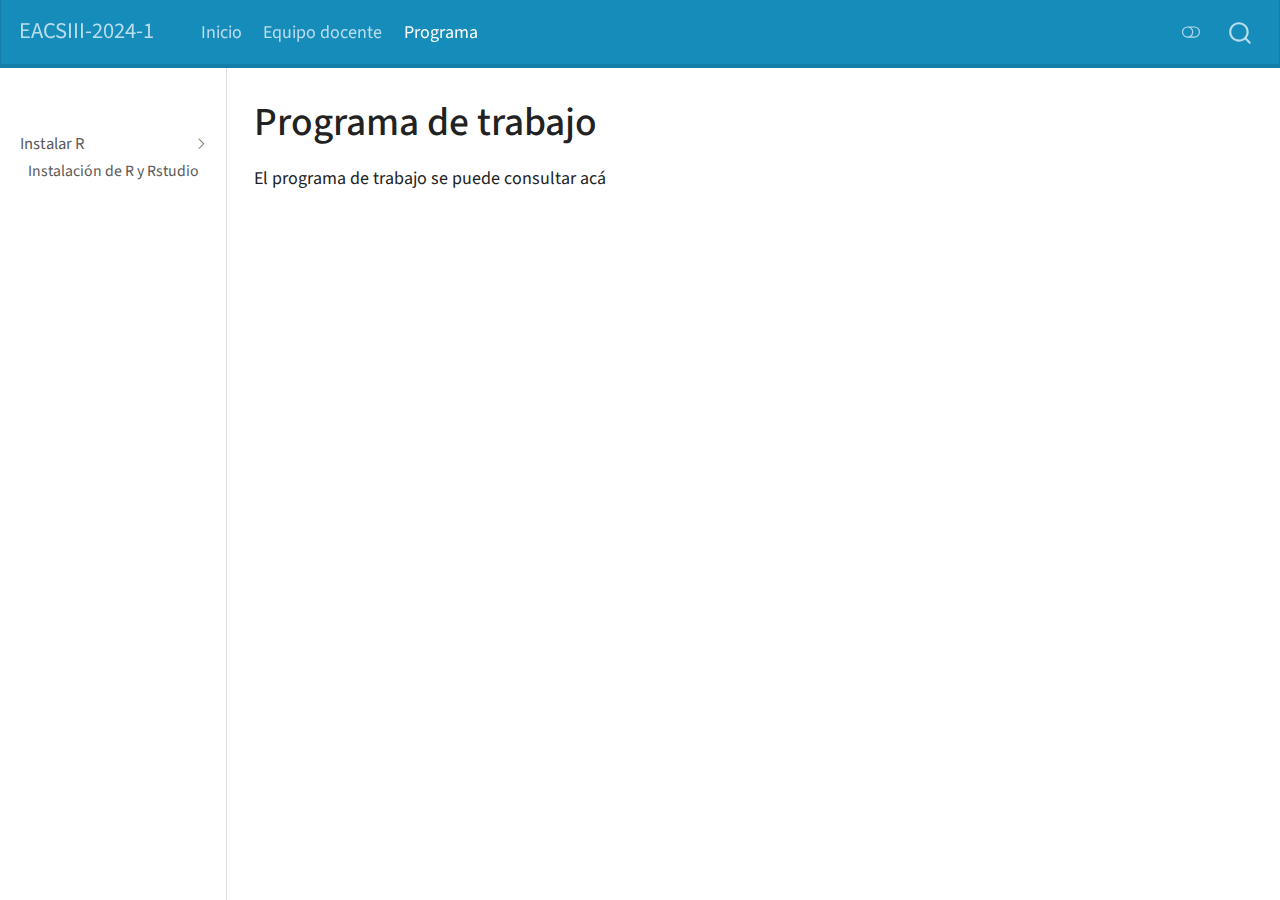
==== docs/about.html @ 9d199de4 "Initial commit" ====
<!DOCTYPE html>
<html xmlns="http://www.w3.org/1999/xhtml" lang="en" xml:lang="en"><head>

<meta charset="utf-8">
<meta name="generator" content="quarto-1.2.269">

<meta name="viewport" content="width=device-width, initial-scale=1.0, user-scalable=yes">


<title>EACSIII-2024-1 - Programa de trabajo</title>
<style>
code{white-space: pre-wrap;}
span.smallcaps{font-variant: small-caps;}
div.columns{display: flex; gap: min(4vw, 1.5em);}
div.column{flex: auto; overflow-x: auto;}
div.hanging-indent{margin-left: 1.5em; text-indent: -1.5em;}
ul.task-list{list-style: none;}
ul.task-list li input[type="checkbox"] {
  width: 0.8em;
  margin: 0 0.8em 0.2em -1.6em;
  vertical-align: middle;
}
</style>


<script src="site_libs/quarto-nav/quarto-nav.js"></script>
<script src="site_libs/quarto-nav/headroom.min.js"></script>
<script src="site_libs/clipboard/clipboard.min.js"></script>
<script src="site_libs/quarto-search/autocomplete.umd.js"></script>
<script src="site_libs/quarto-search/fuse.min.js"></script>
<script src="site_libs/quarto-search/quarto-search.js"></script>
<meta name="quarto:offset" content="./">
<script src="site_libs/quarto-html/quarto.js"></script>
<script src="site_libs/quarto-html/popper.min.js"></script>
<script src="site_libs/quarto-html/tippy.umd.min.js"></script>
<script src="site_libs/quarto-html/anchor.min.js"></script>
<link href="site_libs/quarto-html/tippy.css" rel="stylesheet">
<link href="site_libs/quarto-html/quarto-syntax-highlighting.css" rel="stylesheet" class="quarto-color-scheme" id="quarto-text-highlighting-styles">
<link href="site_libs/quarto-html/quarto-syntax-highlighting-dark.css" rel="prefetch" class="quarto-color-scheme quarto-color-alternate" id="quarto-text-highlighting-styles">
<script src="site_libs/bootstrap/bootstrap.min.js"></script>
<link href="site_libs/bootstrap/bootstrap-icons.css" rel="stylesheet">
<link href="site_libs/bootstrap/bootstrap.min.css" rel="stylesheet" class="quarto-color-scheme" id="quarto-bootstrap" data-mode="light">
<link href="site_libs/bootstrap/bootstrap-dark.min.css" rel="prefetch" class="quarto-color-scheme quarto-color-alternate" id="quarto-bootstrap" data-mode="dark">
<script id="quarto-search-options" type="application/json">{
  "location": "navbar",
  "copy-button": false,
  "collapse-after": 3,
  "panel-placement": "end",
  "type": "overlay",
  "limit": 20,
  "language": {
    "search-no-results-text": "No results",
    "search-matching-documents-text": "matching documents",
    "search-copy-link-title": "Copy link to search",
    "search-hide-matches-text": "Hide additional matches",
    "search-more-match-text": "more match in this document",
    "search-more-matches-text": "more matches in this document",
    "search-clear-button-title": "Clear",
    "search-detached-cancel-button-title": "Cancel",
    "search-submit-button-title": "Submit"
  }
}</script>


<link rel="stylesheet" href="styles.css">
</head>

<body class="nav-sidebar docked nav-fixed">

<div id="quarto-search-results"></div>
  <header id="quarto-header" class="headroom fixed-top">
    <nav class="navbar navbar-expand-lg navbar-dark ">
      <div class="navbar-container container-fluid">
      <div class="navbar-brand-container">
    <a class="navbar-brand" href="./index.html">
    <span class="navbar-title">EACSIII-2024-1</span>
    </a>
  </div>
          <button class="navbar-toggler" type="button" data-bs-toggle="collapse" data-bs-target="#navbarCollapse" aria-controls="navbarCollapse" aria-expanded="false" aria-label="Toggle navigation" onclick="if (window.quartoToggleHeadroom) { window.quartoToggleHeadroom(); }">
  <span class="navbar-toggler-icon"></span>
</button>
          <div class="collapse navbar-collapse" id="navbarCollapse">
            <ul class="navbar-nav navbar-nav-scroll me-auto">
  <li class="nav-item">
    <a class="nav-link" href="./index.html">
 <span class="menu-text">Inicio</span></a>
  </li>  
  <li class="nav-item">
    <a class="nav-link" href="./equipo.html">
 <span class="menu-text">Equipo docente</span></a>
  </li>  
  <li class="nav-item">
    <a class="nav-link active" href="./about.html" aria-current="page">
 <span class="menu-text">Programa</span></a>
  </li>  
</ul>
              <div class="quarto-toggle-container">
                  <a href="" class="quarto-color-scheme-toggle nav-link" onclick="window.quartoToggleColorScheme(); return false;" title="Toggle dark mode"><i class="bi"></i></a>
              </div>
              <div id="quarto-search" class="" title="Search"></div>
          </div> <!-- /navcollapse -->
      </div> <!-- /container-fluid -->
    </nav>
  <nav class="quarto-secondary-nav" data-bs-toggle="collapse" data-bs-target="#quarto-sidebar" aria-controls="quarto-sidebar" aria-expanded="false" aria-label="Toggle sidebar navigation" onclick="if (window.quartoToggleHeadroom) { window.quartoToggleHeadroom(); }">
    <div class="container-fluid d-flex justify-content-between">
      <h1 class="quarto-secondary-nav-title">Programa de trabajo</h1>
      <button type="button" class="quarto-btn-toggle btn" aria-label="Show secondary navigation">
        <i class="bi bi-chevron-right"></i>
      </button>
    </div>
  </nav>
</header>
<!-- content -->
<div id="quarto-content" class="quarto-container page-columns page-rows-contents page-layout-article page-navbar">
<!-- sidebar -->
  <nav id="quarto-sidebar" class="sidebar collapse sidebar-navigation docked overflow-auto">
      <div class="mt-2 flex-shrink-0 align-items-center">
        <div class="sidebar-search">
        <div id="quarto-search" class="" title="Search"></div>
        </div>
      </div>
    <div class="sidebar-menu-container"> 
    <ul class="list-unstyled mt-1">
        <li class="sidebar-item sidebar-item-section">
      <div class="sidebar-item-container"> 
            <a class="sidebar-item-text sidebar-link text-start" data-bs-toggle="collapse" data-bs-target="#quarto-sidebar-section-1" aria-expanded="true">Instalar R</a>
          <a class="sidebar-item-toggle text-start" data-bs-toggle="collapse" data-bs-target="#quarto-sidebar-section-1" aria-expanded="true">
            <i class="bi bi-chevron-right ms-2"></i>
          </a> 
      </div>
      <ul id="quarto-sidebar-section-1" class="collapse list-unstyled sidebar-section depth1 show">  
          <li class="sidebar-item">
  <div class="sidebar-item-container"> 
  <a href="./instala.html" class="sidebar-item-text sidebar-link">Instalación de R y Rstudio</a>
  </div>
</li>
      </ul>
  </li>
    </ul>
    </div>
</nav>
<!-- margin-sidebar -->
    <div id="quarto-margin-sidebar" class="sidebar margin-sidebar">
        
    </div>
<!-- main -->
<main class="content" id="quarto-document-content">

<header id="title-block-header" class="quarto-title-block default">
<div class="quarto-title">
<h1 class="title d-none d-lg-block">Programa de trabajo</h1>
</div>



<div class="quarto-title-meta">

    
  
    
  </div>
  

</header>

<p>El programa de trabajo se puede consultar acá</p>
<iframe src="./EACSIII_AE.pdf" title="Plan de Trabajo" width="960" height="500">
</iframe>



</main> <!-- /main -->
<script id="quarto-html-after-body" type="application/javascript">
window.document.addEventListener("DOMContentLoaded", function (event) {
  const toggleBodyColorMode = (bsSheetEl) => {
    const mode = bsSheetEl.getAttribute("data-mode");
    const bodyEl = window.document.querySelector("body");
    if (mode === "dark") {
      bodyEl.classList.add("quarto-dark");
      bodyEl.classList.remove("quarto-light");
    } else {
      bodyEl.classList.add("quarto-light");
      bodyEl.classList.remove("quarto-dark");
    }
  }
  const toggleBodyColorPrimary = () => {
    const bsSheetEl = window.document.querySelector("link#quarto-bootstrap");
    if (bsSheetEl) {
      toggleBodyColorMode(bsSheetEl);
    }
  }
  toggleBodyColorPrimary();  
  const disableStylesheet = (stylesheets) => {
    for (let i=0; i < stylesheets.length; i++) {
      const stylesheet = stylesheets[i];
      stylesheet.rel = 'prefetch';
    }
  }
  const enableStylesheet = (stylesheets) => {
    for (let i=0; i < stylesheets.length; i++) {
      const stylesheet = stylesheets[i];
      stylesheet.rel = 'stylesheet';
    }
  }
  const manageTransitions = (selector, allowTransitions) => {
    const els = window.document.querySelectorAll(selector);
    for (let i=0; i < els.length; i++) {
      const el = els[i];
      if (allowTransitions) {
        el.classList.remove('notransition');
      } else {
        el.classList.add('notransition');
      }
    }
  }
  const toggleColorMode = (alternate) => {
    // Switch the stylesheets
    const alternateStylesheets = window.document.querySelectorAll('link.quarto-color-scheme.quarto-color-alternate');
    manageTransitions('#quarto-margin-sidebar .nav-link', false);
    if (alternate) {
      enableStylesheet(alternateStylesheets);
      for (const sheetNode of alternateStylesheets) {
        if (sheetNode.id === "quarto-bootstrap") {
          toggleBodyColorMode(sheetNode);
        }
      }
    } else {
      disableStylesheet(alternateStylesheets);
      toggleBodyColorPrimary();
    }
    manageTransitions('#quarto-margin-sidebar .nav-link', true);
    // Switch the toggles
    const toggles = window.document.querySelectorAll('.quarto-color-scheme-toggle');
    for (let i=0; i < toggles.length; i++) {
      const toggle = toggles[i];
      if (toggle) {
        if (alternate) {
          toggle.classList.add("alternate");     
        } else {
          toggle.classList.remove("alternate");
        }
      }
    }
    // Hack to workaround the fact that safari doesn't
    // properly recolor the scrollbar when toggling (#1455)
    if (navigator.userAgent.indexOf('Safari') > 0 && navigator.userAgent.indexOf('Chrome') == -1) {
      manageTransitions("body", false);
      window.scrollTo(0, 1);
      setTimeout(() => {
        window.scrollTo(0, 0);
        manageTransitions("body", true);
      }, 40);  
    }
  }
  const isFileUrl = () => { 
    return window.location.protocol === 'file:';
  }
  const hasAlternateSentinel = () => {  
    let styleSentinel = getColorSchemeSentinel();
    if (styleSentinel !== null) {
      return styleSentinel === "alternate";
    } else {
      return false;
    }
  }
  const setStyleSentinel = (alternate) => {
    const value = alternate ? "alternate" : "default";
    if (!isFileUrl()) {
      window.localStorage.setItem("quarto-color-scheme", value);
    } else {
      localAlternateSentinel = value;
    }
  }
  const getColorSchemeSentinel = () => {
    if (!isFileUrl()) {
      const storageValue = window.localStorage.getItem("quarto-color-scheme");
      return storageValue != null ? storageValue : localAlternateSentinel;
    } else {
      return localAlternateSentinel;
    }
  }
  let localAlternateSentinel = 'default';
  // Dark / light mode switch
  window.quartoToggleColorScheme = () => {
    // Read the current dark / light value 
    let toAlternate = !hasAlternateSentinel();
    toggleColorMode(toAlternate);
    setStyleSentinel(toAlternate);
  };
  // Ensure there is a toggle, if there isn't float one in the top right
  if (window.document.querySelector('.quarto-color-scheme-toggle') === null) {
    const a = window.document.createElement('a');
    a.classList.add('top-right');
    a.classList.add('quarto-color-scheme-toggle');
    a.href = "";
    a.onclick = function() { try { window.quartoToggleColorScheme(); } catch {} return false; };
    const i = window.document.createElement("i");
    i.classList.add('bi');
    a.appendChild(i);
    window.document.body.appendChild(a);
  }
  // Switch to dark mode if need be
  if (hasAlternateSentinel()) {
    toggleColorMode(true);
  } else {
    toggleColorMode(false);
  }
  const icon = "";
  const anchorJS = new window.AnchorJS();
  anchorJS.options = {
    placement: 'right',
    icon: icon
  };
  anchorJS.add('.anchored');
  const clipboard = new window.ClipboardJS('.code-copy-button', {
    target: function(trigger) {
      return trigger.previousElementSibling;
    }
  });
  clipboard.on('success', function(e) {
    // button target
    const button = e.trigger;
    // don't keep focus
    button.blur();
    // flash "checked"
    button.classList.add('code-copy-button-checked');
    var currentTitle = button.getAttribute("title");
    button.setAttribute("title", "Copied!");
    let tooltip;
    if (window.bootstrap) {
      button.setAttribute("data-bs-toggle", "tooltip");
      button.setAttribute("data-bs-placement", "left");
      button.setAttribute("data-bs-title", "Copied!");
      tooltip = new bootstrap.Tooltip(button, 
        { trigger: "manual", 
          customClass: "code-copy-button-tooltip",
          offset: [0, -8]});
      tooltip.show();    
    }
    setTimeout(function() {
      if (tooltip) {
        tooltip.hide();
        button.removeAttribute("data-bs-title");
        button.removeAttribute("data-bs-toggle");
        button.removeAttribute("data-bs-placement");
      }
      button.setAttribute("title", currentTitle);
      button.classList.remove('code-copy-button-checked');
    }, 1000);
    // clear code selection
    e.clearSelection();
  });
  function tippyHover(el, contentFn) {
    const config = {
      allowHTML: true,
      content: contentFn,
      maxWidth: 500,
      delay: 100,
      arrow: false,
      appendTo: function(el) {
          return el.parentElement;
      },
      interactive: true,
      interactiveBorder: 10,
      theme: 'quarto',
      placement: 'bottom-start'
    };
    window.tippy(el, config); 
  }
  const noterefs = window.document.querySelectorAll('a[role="doc-noteref"]');
  for (var i=0; i<noterefs.length; i++) {
    const ref = noterefs[i];
    tippyHover(ref, function() {
      // use id or data attribute instead here
      let href = ref.getAttribute('data-footnote-href') || ref.getAttribute('href');
      try { href = new URL(href).hash; } catch {}
      const id = href.replace(/^#\/?/, "");
      const note = window.document.getElementById(id);
      return note.innerHTML;
    });
  }
  const findCites = (el) => {
    const parentEl = el.parentElement;
    if (parentEl) {
      const cites = parentEl.dataset.cites;
      if (cites) {
        return {
          el,
          cites: cites.split(' ')
        };
      } else {
        return findCites(el.parentElement)
      }
    } else {
      return undefined;
    }
  };
  var bibliorefs = window.document.querySelectorAll('a[role="doc-biblioref"]');
  for (var i=0; i<bibliorefs.length; i++) {
    const ref = bibliorefs[i];
    const citeInfo = findCites(ref);
    if (citeInfo) {
      tippyHover(citeInfo.el, function() {
        var popup = window.document.createElement('div');
        citeInfo.cites.forEach(function(cite) {
          var citeDiv = window.document.createElement('div');
          citeDiv.classList.add('hanging-indent');
          citeDiv.classList.add('csl-entry');
          var biblioDiv = window.document.getElementById('ref-' + cite);
          if (biblioDiv) {
            citeDiv.innerHTML = biblioDiv.innerHTML;
          }
          popup.appendChild(citeDiv);
        });
        return popup.innerHTML;
      });
    }
  }
});
</script>
</div> <!-- /content -->



</body></html>
---- docs/site_libs/quarto-html/tippy.css ----
.tippy-box[data-animation=fade][data-state=hidden]{opacity:0}[data-tippy-root]{max-width:calc(100vw - 10px)}.tippy-box{position:relative;background-color:#333;color:#fff;border-radius:4px;font-size:14px;line-height:1.4;white-space:normal;outline:0;transition-property:transform,visibility,opacity}.tippy-box[data-placement^=top]>.tippy-arrow{bottom:0}.tippy-box[data-placement^=top]>.tippy-arrow:before{bottom:-7px;left:0;border-width:8px 8px 0;border-top-color:initial;transform-origin:center top}.tippy-box[data-placement^=bottom]>.tippy-arrow{top:0}.tippy-box[data-placement^=bottom]>.tippy-arrow:before{top:-7px;left:0;border-width:0 8px 8px;border-bottom-color:initial;transform-origin:center bottom}.tippy-box[data-placement^=left]>.tippy-arrow{right:0}.tippy-box[data-placement^=left]>.tippy-arrow:before{border-width:8px 0 8px 8px;border-left-color:initial;right:-7px;transform-origin:center left}.tippy-box[data-placement^=right]>.tippy-arrow{left:0}.tippy-box[data-placement^=right]>.tippy-arrow:before{left:-7px;border-width:8px 8px 8px 0;border-right-color:initial;transform-origin:center right}.tippy-box[data-inertia][data-state=visible]{transition-timing-function:cubic-bezier(.54,1.5,.38,1.11)}.tippy-arrow{width:16px;height:16px;color:#333}.tippy-arrow:before{content:"";position:absolute;border-color:transparent;border-style:solid}.tippy-content{position:relative;padding:5px 9px;z-index:1}
---- docs/site_libs/quarto-html/quarto-syntax-highlighting.css ----
/* quarto syntax highlight colors */
:root {
  --quarto-hl-ot-color: #003B4F;
  --quarto-hl-at-color: #657422;
  --quarto-hl-ss-color: #20794D;
  --quarto-hl-an-color: #5E5E5E;
  --quarto-hl-fu-color: #4758AB;
  --quarto-hl-st-color: #20794D;
  --quarto-hl-cf-color: #003B4F;
  --quarto-hl-op-color: #5E5E5E;
  --quarto-hl-er-color: #AD0000;
  --quarto-hl-bn-color: #AD0000;
  --quarto-hl-al-color: #AD0000;
  --quarto-hl-va-color: #111111;
  --quarto-hl-bu-color: inherit;
  --quarto-hl-ex-color: inherit;
  --quarto-hl-pp-color: #AD0000;
  --quarto-hl-in-color: #5E5E5E;
  --quarto-hl-vs-color: #20794D;
  --quarto-hl-wa-color: #5E5E5E;
  --quarto-hl-do-color: #5E5E5E;
  --quarto-hl-im-color: #00769E;
  --quarto-hl-ch-color: #20794D;
  --quarto-hl-dt-color: #AD0000;
  --quarto-hl-fl-color: #AD0000;
  --quarto-hl-co-color: #5E5E5E;
  --quarto-hl-cv-color: #5E5E5E;
  --quarto-hl-cn-color: #8f5902;
  --quarto-hl-sc-color: #5E5E5E;
  --quarto-hl-dv-color: #AD0000;
  --quarto-hl-kw-color: #003B4F;
}

/* other quarto variables */
:root {
  --quarto-font-monospace: SFMono-Regular, Menlo, Monaco, Consolas, "Liberation Mono", "Courier New", monospace;
}

pre > code.sourceCode > span {
  color: #003B4F;
}

code span {
  color: #003B4F;
}

code.sourceCode > span {
  color: #003B4F;
}

div.sourceCode,
div.sourceCode pre.sourceCode {
  color: #003B4F;
}

code span.ot {
  color: #003B4F;
}

code span.at {
  color: #657422;
}

code span.ss {
  color: #20794D;
}

code span.an {
  color: #5E5E5E;
}

code span.fu {
  color: #4758AB;
}

code span.st {
  color: #20794D;
}

code span.cf {
  color: #003B4F;
}

code span.op {
  color: #5E5E5E;
}

code span.er {
  color: #AD0000;
}

code span.bn {
  color: #AD0000;
}

code span.al {
  color: #AD0000;
}

code span.va {
  color: #111111;
}

code span.pp {
  color: #AD0000;
}

code span.in {
  color: #5E5E5E;
}

code span.vs {
  color: #20794D;
}

code span.wa {
  color: #5E5E5E;
  font-style: italic;
}

code span.do {
  color: #5E5E5E;
  font-style: italic;
}

code span.im {
  color: #00769E;
}

code span.ch {
  color: #20794D;
}

code span.dt {
  color: #AD0000;
}

code span.fl {
  color: #AD0000;
}

code span.co {
  color: #5E5E5E;
}

code span.cv {
  color: #5E5E5E;
  font-style: italic;
}

code span.cn {
  color: #8f5902;
}

code span.sc {
  color: #5E5E5E;
}

code span.dv {
  color: #AD0000;
}

code span.kw {
  color: #003B4F;
}

.prevent-inlining {
  content: "</";
}

/*# sourceMappingURL=debc5d5d77c3f9108843748ff7464032.css.map */
---- docs/site_libs/quarto-html/quarto-syntax-highlighting-dark.css ----
/* quarto syntax highlight colors */
:root {
  --quarto-hl-al-color: #f07178;
  --quarto-hl-an-color: #d4d0ab;
  --quarto-hl-at-color: #00e0e0;
  --quarto-hl-bn-color: #d4d0ab;
  --quarto-hl-bu-color: #abe338;
  --quarto-hl-ch-color: #abe338;
  --quarto-hl-co-color: #f8f8f2;
  --quarto-hl-cv-color: #ffd700;
  --quarto-hl-cn-color: #ffd700;
  --quarto-hl-cf-color: #ffa07a;
  --quarto-hl-dt-color: #ffa07a;
  --quarto-hl-dv-color: #d4d0ab;
  --quarto-hl-do-color: #f8f8f2;
  --quarto-hl-er-color: #f07178;
  --quarto-hl-ex-color: #00e0e0;
  --quarto-hl-fl-color: #d4d0ab;
  --quarto-hl-fu-color: #ffa07a;
  --quarto-hl-im-color: #abe338;
  --quarto-hl-in-color: #d4d0ab;
  --quarto-hl-kw-color: #ffa07a;
  --quarto-hl-op-color: #ffa07a;
  --quarto-hl-ot-color: #00e0e0;
  --quarto-hl-pp-color: #dcc6e0;
  --quarto-hl-re-color: #00e0e0;
  --quarto-hl-sc-color: #abe338;
  --quarto-hl-ss-color: #abe338;
  --quarto-hl-st-color: #abe338;
  --quarto-hl-va-color: #00e0e0;
  --quarto-hl-vs-color: #abe338;
  --quarto-hl-wa-color: #dcc6e0;
}

/* other quarto variables */
:root {
  --quarto-font-monospace: SFMono-Regular, Menlo, Monaco, Consolas, "Liberation Mono", "Courier New", monospace;
}

code span.al {
  font-weight: bold;
  color: #f07178;
}

code span.an {
  color: #d4d0ab;
}

code span.at {
  color: #00e0e0;
}

code span.bn {
  color: #d4d0ab;
}

code span.bu {
  color: #abe338;
}

code span.ch {
  color: #abe338;
}

code span.co {
  font-style: italic;
  color: #f8f8f2;
}

code span.cv {
  color: #ffd700;
}

code span.cn {
  color: #ffd700;
}

code span.cf {
  font-weight: bold;
  color: #ffa07a;
}

code span.dt {
  color: #ffa07a;
}

code span.dv {
  color: #d4d0ab;
}

code span.do {
  color: #f8f8f2;
}

code span.er {
  color: #f07178;
  text-decoration: underline;
}

code span.ex {
  font-weight: bold;
  color: #00e0e0;
}

code span.fl {
  color: #d4d0ab;
}

code span.fu {
  color: #ffa07a;
}

code span.im {
  color: #abe338;
}

code span.in {
  color: #d4d0ab;
}

code span.kw {
  font-weight: bold;
  color: #ffa07a;
}

pre > code.sourceCode > span {
  color: #f8f8f2;
}

code span {
  color: #f8f8f2;
}

code.sourceCode > span {
  color: #f8f8f2;
}

div.sourceCode,
div.sourceCode pre.sourceCode {
  color: #f8f8f2;
}

code span.op {
  color: #ffa07a;
}

code span.ot {
  color: #00e0e0;
}

code span.pp {
  color: #dcc6e0;
}

code span.re {
  color: #00e0e0;
}

code span.sc {
  color: #abe338;
}

code span.ss {
  color: #abe338;
}

code span.st {
  color: #abe338;
}

code span.va {
  color: #00e0e0;
}

code span.vs {
  color: #abe338;
}

code span.wa {
  color: #dcc6e0;
}

.prevent-inlining {
  content: "</";
}

/*# sourceMappingURL=935a306eefa94366c21e1a970dddb765.css.map */
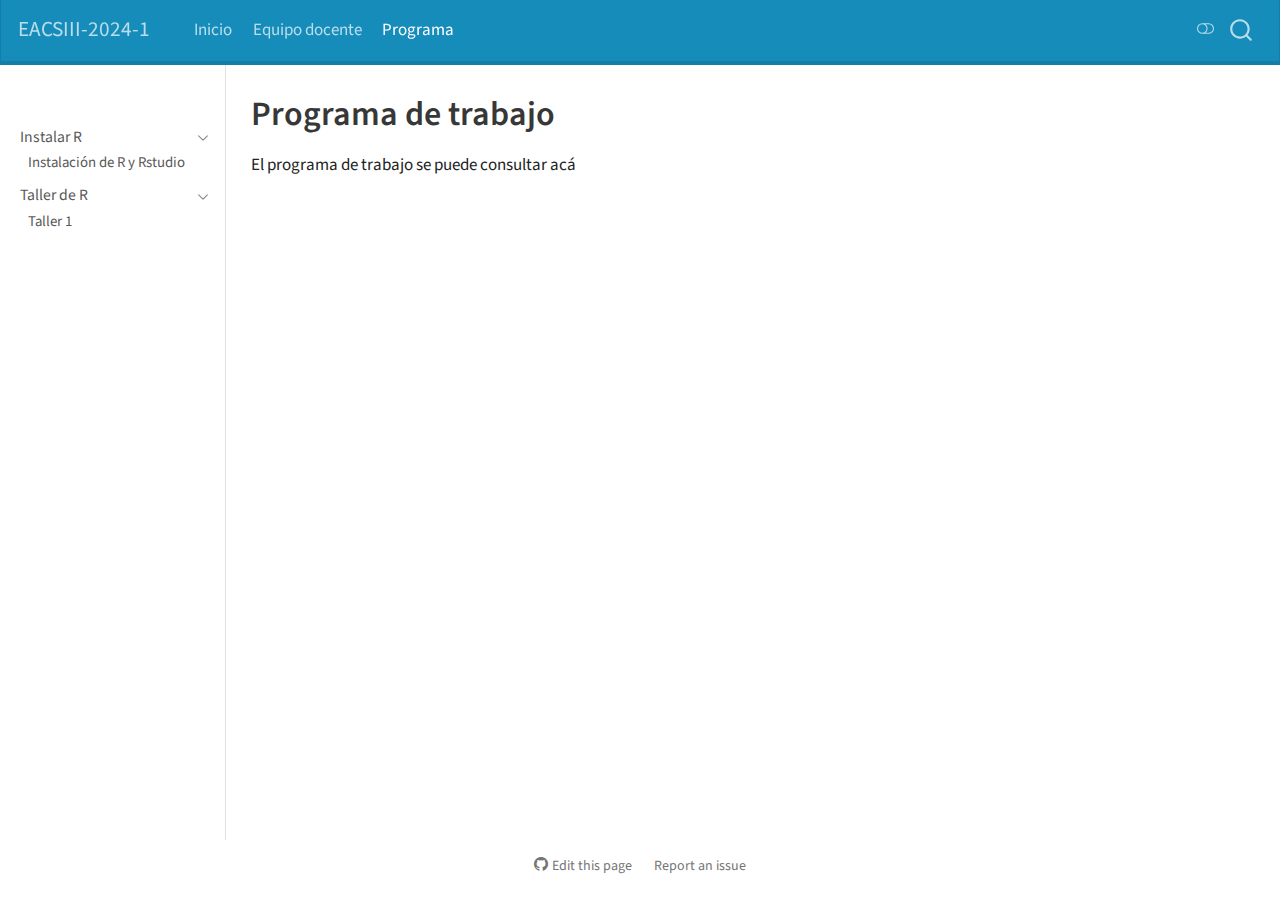
==== commit 1806b3e7: "p1" ====
--- a/docs/about.html
+++ b/docs/about.html
@@ -2,7 +2,7 @@
 <html xmlns="http://www.w3.org/1999/xhtml" lang="en" xml:lang="en"><head>
 
 <meta charset="utf-8">
-<meta name="generator" content="quarto-1.2.269">
+<meta name="generator" content="quarto-1.3.361">
 
 <meta name="viewport" content="width=device-width, initial-scale=1.0, user-scalable=yes">
 
@@ -17,7 +17,7 @@
 ul.task-list{list-style: none;}
 ul.task-list li input[type="checkbox"] {
   width: 0.8em;
-  margin: 0 0.8em 0.2em -1.6em;
+  margin: 0 0.8em 0.2em -1em; /* quarto-specific, see https://github.com/quarto-dev/quarto-cli/issues/4556 */ 
   vertical-align: middle;
 }
 </style>
@@ -57,7 +57,8 @@
     "search-more-matches-text": "more matches in this document",
     "search-clear-button-title": "Clear",
     "search-detached-cancel-button-title": "Cancel",
-    "search-submit-button-title": "Submit"
+    "search-submit-button-title": "Submit",
+    "search-label": "Search"
   }
 }</script>
 
@@ -76,36 +77,41 @@
     <span class="navbar-title">EACSIII-2024-1</span>
     </a>
   </div>
+            <div id="quarto-search" class="" title="Search"></div>
           <button class="navbar-toggler" type="button" data-bs-toggle="collapse" data-bs-target="#navbarCollapse" aria-controls="navbarCollapse" aria-expanded="false" aria-label="Toggle navigation" onclick="if (window.quartoToggleHeadroom) { window.quartoToggleHeadroom(); }">
   <span class="navbar-toggler-icon"></span>
 </button>
           <div class="collapse navbar-collapse" id="navbarCollapse">
             <ul class="navbar-nav navbar-nav-scroll me-auto">
   <li class="nav-item">
-    <a class="nav-link" href="./index.html">
+    <a class="nav-link" href="./index.html" rel="" target="">
  <span class="menu-text">Inicio</span></a>
   </li>  
   <li class="nav-item">
-    <a class="nav-link" href="./equipo.html">
+    <a class="nav-link" href="./equipo.html" rel="" target="">
  <span class="menu-text">Equipo docente</span></a>
   </li>  
   <li class="nav-item">
-    <a class="nav-link active" href="./about.html" aria-current="page">
+    <a class="nav-link active" href="./about.html" rel="" target="" aria-current="page">
  <span class="menu-text">Programa</span></a>
   </li>  
 </ul>
-              <div class="quarto-toggle-container">
-                  <a href="" class="quarto-color-scheme-toggle nav-link" onclick="window.quartoToggleColorScheme(); return false;" title="Toggle dark mode"><i class="bi"></i></a>
-              </div>
-              <div id="quarto-search" class="" title="Search"></div>
+            <div class="quarto-navbar-tools ms-auto">
+  <a href="" class="quarto-color-scheme-toggle quarto-navigation-tool  px-1" onclick="window.quartoToggleColorScheme(); return false;" title="Toggle dark mode"><i class="bi"></i></a>
+</div>
           </div> <!-- /navcollapse -->
       </div> <!-- /container-fluid -->
     </nav>
-  <nav class="quarto-secondary-nav" data-bs-toggle="collapse" data-bs-target="#quarto-sidebar" aria-controls="quarto-sidebar" aria-expanded="false" aria-label="Toggle sidebar navigation" onclick="if (window.quartoToggleHeadroom) { window.quartoToggleHeadroom(); }">
-    <div class="container-fluid d-flex justify-content-between">
-      <h1 class="quarto-secondary-nav-title">Programa de trabajo</h1>
-      <button type="button" class="quarto-btn-toggle btn" aria-label="Show secondary navigation">
-        <i class="bi bi-chevron-right"></i>
+  <nav class="quarto-secondary-nav">
+    <div class="container-fluid d-flex">
+      <button type="button" class="quarto-btn-toggle btn" data-bs-toggle="collapse" data-bs-target="#quarto-sidebar,#quarto-sidebar-glass" aria-controls="quarto-sidebar" aria-expanded="false" aria-label="Toggle sidebar navigation" onclick="if (window.quartoToggleHeadroom) { window.quartoToggleHeadroom(); }">
+        <i class="bi bi-layout-text-sidebar-reverse"></i>
+      </button>
+      <nav class="quarto-page-breadcrumbs" aria-label="breadcrumb"><ol class="breadcrumb"><li class="breadcrumb-item">Programa de trabajo</li></ol></nav>
+      <a class="flex-grow-1" role="button" data-bs-toggle="collapse" data-bs-target="#quarto-sidebar,#quarto-sidebar-glass" aria-controls="quarto-sidebar" aria-expanded="false" aria-label="Toggle sidebar navigation" onclick="if (window.quartoToggleHeadroom) { window.quartoToggleHeadroom(); }">      
+      </a>
+      <button type="button" class="btn quarto-search-button" aria-label="" onclick="window.quartoOpenSearch();">
+        <i class="bi bi-search"></i>
       </button>
     </div>
   </nav>
@@ -113,25 +119,44 @@
 <!-- content -->
 <div id="quarto-content" class="quarto-container page-columns page-rows-contents page-layout-article page-navbar">
 <!-- sidebar -->
-  <nav id="quarto-sidebar" class="sidebar collapse sidebar-navigation docked overflow-auto">
-      <div class="mt-2 flex-shrink-0 align-items-center">
+  <nav id="quarto-sidebar" class="sidebar collapse collapse-horizontal sidebar-navigation docked overflow-auto">
+        <div class="mt-2 flex-shrink-0 align-items-center">
         <div class="sidebar-search">
         <div id="quarto-search" class="" title="Search"></div>
         </div>
-      </div>
+        </div>
     <div class="sidebar-menu-container"> 
     <ul class="list-unstyled mt-1">
         <li class="sidebar-item sidebar-item-section">
       <div class="sidebar-item-container"> 
-            <a class="sidebar-item-text sidebar-link text-start" data-bs-toggle="collapse" data-bs-target="#quarto-sidebar-section-1" aria-expanded="true">Instalar R</a>
-          <a class="sidebar-item-toggle text-start" data-bs-toggle="collapse" data-bs-target="#quarto-sidebar-section-1" aria-expanded="true">
+            <a class="sidebar-item-text sidebar-link text-start" data-bs-toggle="collapse" data-bs-target="#quarto-sidebar-section-1" aria-expanded="true">
+ <span class="menu-text">Instalar R</span></a>
+          <a class="sidebar-item-toggle text-start" data-bs-toggle="collapse" data-bs-target="#quarto-sidebar-section-1" aria-expanded="true" aria-label="Toggle section">
             <i class="bi bi-chevron-right ms-2"></i>
           </a> 
       </div>
       <ul id="quarto-sidebar-section-1" class="collapse list-unstyled sidebar-section depth1 show">  
           <li class="sidebar-item">
   <div class="sidebar-item-container"> 
-  <a href="./instala.html" class="sidebar-item-text sidebar-link">Instalación de R y Rstudio</a>
+  <a href="./instala.html" class="sidebar-item-text sidebar-link">
+ <span class="menu-text">Instalación de R y Rstudio</span></a>
+  </div>
+</li>
+      </ul>
+  </li>
+        <li class="sidebar-item sidebar-item-section">
+      <div class="sidebar-item-container"> 
+            <a class="sidebar-item-text sidebar-link text-start" data-bs-toggle="collapse" data-bs-target="#quarto-sidebar-section-2" aria-expanded="true">
+ <span class="menu-text">Taller de R</span></a>
+          <a class="sidebar-item-toggle text-start" data-bs-toggle="collapse" data-bs-target="#quarto-sidebar-section-2" aria-expanded="true" aria-label="Toggle section">
+            <i class="bi bi-chevron-right ms-2"></i>
+          </a> 
+      </div>
+      <ul id="quarto-sidebar-section-2" class="collapse list-unstyled sidebar-section depth1 show">  
+          <li class="sidebar-item">
+  <div class="sidebar-item-container"> 
+  <a href="./P1.html" class="sidebar-item-text sidebar-link">
+ <span class="menu-text">Taller 1</span></a>
   </div>
 </li>
       </ul>
@@ -139,6 +164,7 @@
     </ul>
     </div>
 </nav>
+<div id="quarto-sidebar-glass" data-bs-toggle="collapse" data-bs-target="#quarto-sidebar,#quarto-sidebar-glass"></div>
 <!-- margin-sidebar -->
     <div id="quarto-margin-sidebar" class="sidebar margin-sidebar">
         
@@ -148,7 +174,7 @@
 
 <header id="title-block-header" class="quarto-title-block default">
 <div class="quarto-title">
-<h1 class="title d-none d-lg-block">Programa de trabajo</h1>
+<h1 class="title">Programa de trabajo</h1>
 </div>
 
 
@@ -312,9 +338,23 @@
     icon: icon
   };
   anchorJS.add('.anchored');
+  const isCodeAnnotation = (el) => {
+    for (const clz of el.classList) {
+      if (clz.startsWith('code-annotation-')) {                     
+        return true;
+      }
+    }
+    return false;
+  }
   const clipboard = new window.ClipboardJS('.code-copy-button', {
-    target: function(trigger) {
-      return trigger.previousElementSibling;
+    text: function(trigger) {
+      const codeEl = trigger.previousElementSibling.cloneNode(true);
+      for (const childEl of codeEl.children) {
+        if (isCodeAnnotation(childEl)) {
+          childEl.remove();
+        }
+      }
+      return codeEl.innerText;
     }
   });
   clipboard.on('success', function(e) {
@@ -379,6 +419,92 @@
       return note.innerHTML;
     });
   }
+      let selectedAnnoteEl;
+      const selectorForAnnotation = ( cell, annotation) => {
+        let cellAttr = 'data-code-cell="' + cell + '"';
+        let lineAttr = 'data-code-annotation="' +  annotation + '"';
+        const selector = 'span[' + cellAttr + '][' + lineAttr + ']';
+        return selector;
+      }
+      const selectCodeLines = (annoteEl) => {
+        const doc = window.document;
+        const targetCell = annoteEl.getAttribute("data-target-cell");
+        const targetAnnotation = annoteEl.getAttribute("data-target-annotation");
+        const annoteSpan = window.document.querySelector(selectorForAnnotation(targetCell, targetAnnotation));
+        const lines = annoteSpan.getAttribute("data-code-lines").split(",");
+        const lineIds = lines.map((line) => {
+          return targetCell + "-" + line;
+        })
+        let top = null;
+        let height = null;
+        let parent = null;
+        if (lineIds.length > 0) {
+            //compute the position of the single el (top and bottom and make a div)
+            const el = window.document.getElementById(lineIds[0]);
+            top = el.offsetTop;
+            height = el.offsetHeight;
+            parent = el.parentElement.parentElement;
+          if (lineIds.length > 1) {
+            const lastEl = window.document.getElementById(lineIds[lineIds.length - 1]);
+            const bottom = lastEl.offsetTop + lastEl.offsetHeight;
+            height = bottom - top;
+          }
+          if (top !== null && height !== null && parent !== null) {
+            // cook up a div (if necessary) and position it 
+            let div = window.document.getElementById("code-annotation-line-highlight");
+            if (div === null) {
+              div = window.document.createElement("div");
+              div.setAttribute("id", "code-annotation-line-highlight");
+              div.style.position = 'absolute';
+              parent.appendChild(div);
+            }
+            div.style.top = top - 2 + "px";
+            div.style.height = height + 4 + "px";
+            let gutterDiv = window.document.getElementById("code-annotation-line-highlight-gutter");
+            if (gutterDiv === null) {
+              gutterDiv = window.document.createElement("div");
+              gutterDiv.setAttribute("id", "code-annotation-line-highlight-gutter");
+              gutterDiv.style.position = 'absolute';
+              const codeCell = window.document.getElementById(targetCell);
+              const gutter = codeCell.querySelector('.code-annotation-gutter');
+              gutter.appendChild(gutterDiv);
+            }
+            gutterDiv.style.top = top - 2 + "px";
+            gutterDiv.style.height = height + 4 + "px";
+          }
+          selectedAnnoteEl = annoteEl;
+        }
+      };
+      const unselectCodeLines = () => {
+        const elementsIds = ["code-annotation-line-highlight", "code-annotation-line-highlight-gutter"];
+        elementsIds.forEach((elId) => {
+          const div = window.document.getElementById(elId);
+          if (div) {
+            div.remove();
+          }
+        });
+        selectedAnnoteEl = undefined;
+      };
+      // Attach click handler to the DT
+      const annoteDls = window.document.querySelectorAll('dt[data-target-cell]');
+      for (const annoteDlNode of annoteDls) {
+        annoteDlNode.addEventListener('click', (event) => {
+          const clickedEl = event.target;
+          if (clickedEl !== selectedAnnoteEl) {
+            unselectCodeLines();
+            const activeEl = window.document.querySelector('dt[data-target-cell].code-annotation-active');
+            if (activeEl) {
+              activeEl.classList.remove('code-annotation-active');
+            }
+            selectCodeLines(clickedEl);
+            clickedEl.classList.add('code-annotation-active');
+          } else {
+            // Unselect the line
+            unselectCodeLines();
+            clickedEl.classList.remove('code-annotation-active');
+          }
+        });
+      }
   const findCites = (el) => {
     const parentEl = el.parentElement;
     if (parentEl) {
@@ -422,4 +548,4 @@
 
 
 
-</body></html>+<footer class="footer"><div class="nav-footer"><div class="nav-footer-center"><div class="toc-actions"><div><i class="bi bi-github"></i></div><div class="action-links"><p><a href="https://github.com/fcpys/eacsiii2024_1/edit/main/about.qmd" class="toc-action">Edit this page</a></p><p><a href="https://github.com/fcpys/eacsiii2024_1/issues/new" class="toc-action">Report an issue</a></p></div></div></div></div></footer></body></html>--- a/docs/site_libs/quarto-html/quarto-syntax-highlighting.css
+++ b/docs/site_libs/quarto-html/quarto-syntax-highlighting.css
@@ -55,62 +55,85 @@
 
 code span.ot {
   color: #003B4F;
+  font-style: inherit;
 }
 
 code span.at {
   color: #657422;
+  font-style: inherit;
 }
 
 code span.ss {
   color: #20794D;
+  font-style: inherit;
 }
 
 code span.an {
   color: #5E5E5E;
+  font-style: inherit;
 }
 
 code span.fu {
   color: #4758AB;
+  font-style: inherit;
 }
 
 code span.st {
   color: #20794D;
+  font-style: inherit;
 }
 
 code span.cf {
   color: #003B4F;
+  font-style: inherit;
 }
 
 code span.op {
   color: #5E5E5E;
+  font-style: inherit;
 }
 
 code span.er {
   color: #AD0000;
+  font-style: inherit;
 }
 
 code span.bn {
   color: #AD0000;
+  font-style: inherit;
 }
 
 code span.al {
   color: #AD0000;
+  font-style: inherit;
 }
 
 code span.va {
   color: #111111;
+  font-style: inherit;
+}
+
+code span.bu {
+  font-style: inherit;
+}
+
+code span.ex {
+  font-style: inherit;
 }
 
 code span.pp {
   color: #AD0000;
+  font-style: inherit;
 }
 
 code span.in {
   color: #5E5E5E;
+  font-style: inherit;
 }
 
 code span.vs {
   color: #20794D;
+  font-style: inherit;
 }
 
 code span.wa {
@@ -125,22 +148,27 @@
 
 code span.im {
   color: #00769E;
+  font-style: inherit;
 }
 
 code span.ch {
   color: #20794D;
+  font-style: inherit;
 }
 
 code span.dt {
   color: #AD0000;
+  font-style: inherit;
 }
 
 code span.fl {
   color: #AD0000;
+  font-style: inherit;
 }
 
 code span.co {
   color: #5E5E5E;
+  font-style: inherit;
 }
 
 code span.cv {
@@ -150,18 +178,22 @@
 
 code span.cn {
   color: #8f5902;
+  font-style: inherit;
 }
 
 code span.sc {
   color: #5E5E5E;
+  font-style: inherit;
 }
 
 code span.dv {
   color: #AD0000;
+  font-style: inherit;
 }
 
 code span.kw {
   color: #003B4F;
+  font-style: inherit;
 }
 
 .prevent-inlining {
--- a/docs/site_libs/quarto-html/quarto-syntax-highlighting-dark.css
+++ b/docs/site_libs/quarto-html/quarto-syntax-highlighting-dark.css
@@ -38,6 +38,7 @@
 }
 
 code span.al {
+  background-color: #2a0f15;
   font-weight: bold;
   color: #f07178;
 }
@@ -153,6 +154,7 @@
 }
 
 code span.re {
+  background-color: #f8f8f2;
   color: #00e0e0;
 }
 
